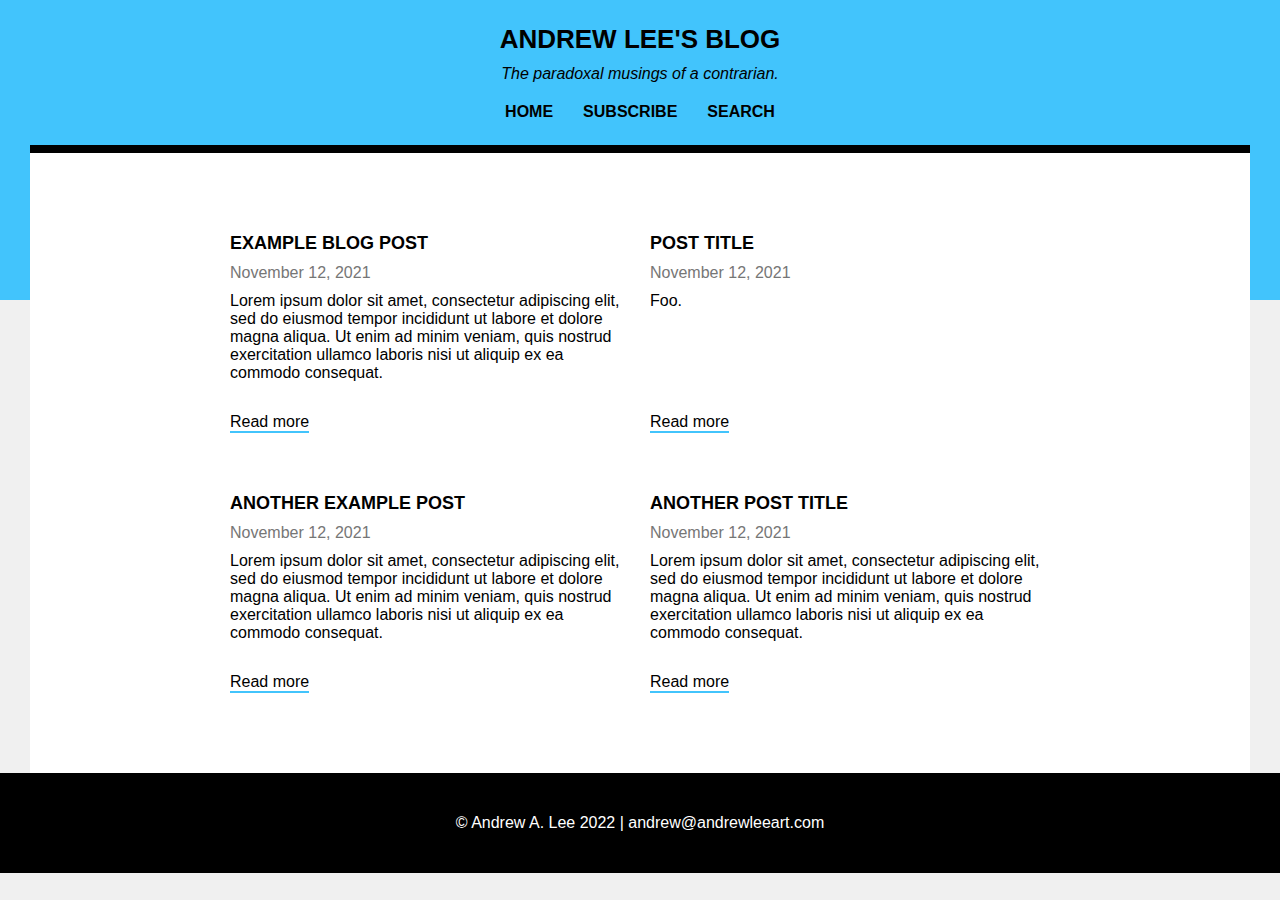
==== index.html @ b8430f3e "Initial setup" ====
<!DOCTYPE html>
<html lang="en">
  <head>
    <meta charset="utf-8"/>
    <meta name="author" content="Andrew A. Lee"/>
    <link rel="stylesheet" href="styles/main.css"/>
    <title>Andrew Lee's Blog</title>
  </head>
  <body>
    <header class="primary-header">
      <h1 class="primary-header__heading">Andrew Lee's Blog</h1>
      <h2 class="primary-header__subheading">The paradoxal musings of a contrarian.</h2>

      <nav class="primary-navigation">
        <a class="primary-navigation__link" href="index.html">Home</a>
        <a class="primary-navigation__link" href="#">Subscribe</a>
        <a class="primary-navigation__link" href="#">Search</a>
      </nav>
    </header>

    <main class="main-content">
      <div class="main-content__grid">
        <article class="article-card">
          <h3 class="article-card__heading">Example Blog Post</h3>
          <time class="article-card__date">November 12, 2021</time>
          <p class="article-card__content">Lorem ipsum dolor sit amet, consectetur adipiscing elit, sed do eiusmod tempor incididunt ut labore et dolore magna aliqua. Ut enim ad minim veniam, quis nostrud exercitation ullamco laboris nisi ut aliquip ex ea commodo consequat.</p>
          <a class="article-card__link" href="#">Read more</a>
        </article>

        <article class="article-card">
          <h3 class="article-card__heading">Post Title</h3>
          <time class="article-card__date">November 12, 2021</time>
          <p class="article-card__content">Foo.</p>
          <a class="article-card__link" href="#">Read more</a>
        </article>

        <article class="article-card">
          <h3 class="article-card__heading">Another Example Post</h3>
          <time class="article-card__date">November 12, 2021</time>
          <p class="article-card__content">Lorem ipsum dolor sit amet, consectetur adipiscing elit, sed do eiusmod tempor incididunt ut labore et dolore magna aliqua. Ut enim ad minim veniam, quis nostrud exercitation ullamco laboris nisi ut aliquip ex ea commodo consequat.</p>
          <a class="article-card__link" href="#">Read more</a>
        </article>

        <article class="article-card">
          <h3 class="article-card__heading">Another Post Title</h3>
          <time class="article-card__date">November 12, 2021</time>
          <p class="article-card__content">Lorem ipsum dolor sit amet, consectetur adipiscing elit, sed do eiusmod tempor incididunt ut labore et dolore magna aliqua. Ut enim ad minim veniam, quis nostrud exercitation ullamco laboris nisi ut aliquip ex ea commodo consequat.</p>
          <a class="article-card__link" href="#">Read more</a>
        </article>
      </div>
    </main>

    <footer class="primary-footer">
      <p class="primary-footer__copyright">&copy; Andrew A. Lee 2022</p>
    </footer>
  </body>
</html>
---- styles/main.css ----
@import url("base.css");
@import url("primary-header.css");
@import url("primary-footer.css");

.main-content {
  box-sizing: border-box;
  margin: 0 auto;
  width: 1220px;
  padding: 80px 200px;
  background-color: #fff;
  border-top: 8px solid #000;
}

.main-content::after {
  content: "";
  display: block;
  position: absolute;
  top: 0;
  left: 0;
  width: 100%;
  height: 300px;
  z-index: -1;
  background-color: #42c4fc;
}

.main-content__grid {
  display: grid;
  grid-template-columns: repeat(2, 1fr);
  grid-auto-rows: 200px;
  row-gap: 60px;
  column-gap: 20px;
}

.article-card {
  display: flex;
  flex-direction: column;
  align-items: flex-start;
}

.article-card__heading {
  font-size: 1.125rem;
  text-transform: uppercase;
}

.article-card__date,
.article-card__content,
.article-card__link {
  font-size: 1rem;
}

.article-card__date {
  margin: 10px 0;
  color: #767676;
}

.article-card__content {
  /* text-overflow: ellipsis; */
}

.article-card__link {
  margin-top: auto;
  border-bottom: 2px solid #42c4fc;
}

.article-card__link:hover,
.article-card__link:focus {
  text-decoration: none;
}
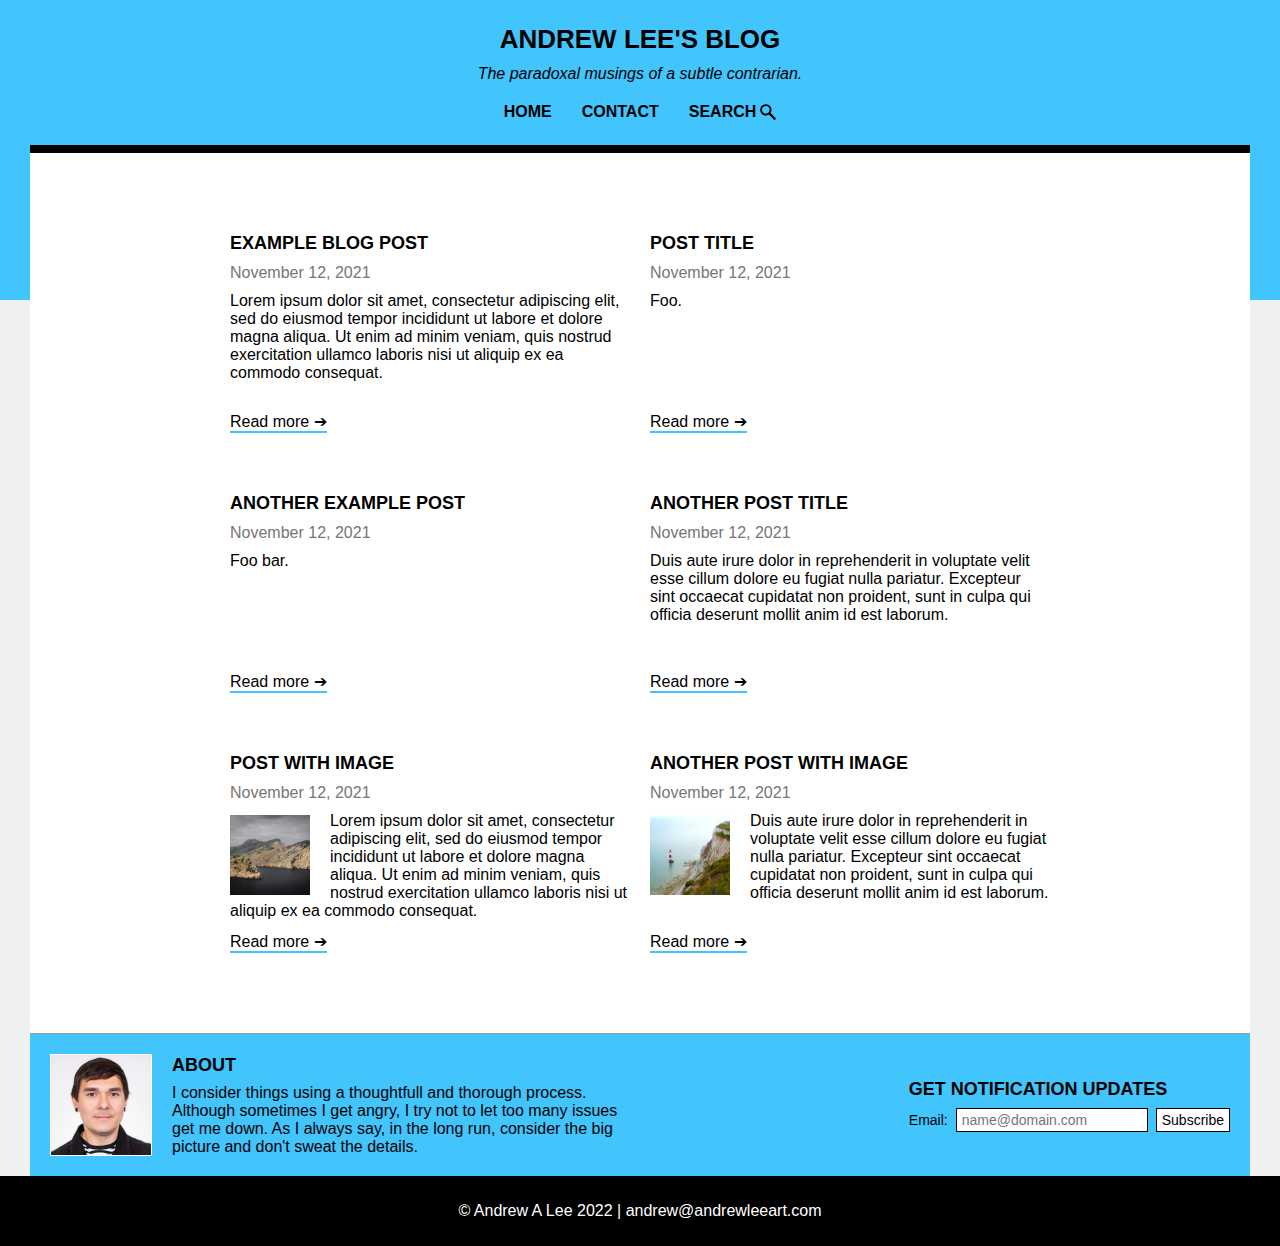
==== commit 1cde7c27: "Adds post page" ====
--- a/index.html
+++ b/index.html
@@ -1,57 +1,117 @@
 <!DOCTYPE html>
 <html lang="en">
   <head>
-    <meta charset="utf-8"/>
-    <meta name="author" content="Andrew A. Lee"/>
-    <link rel="stylesheet" href="styles/main.css"/>
+    <meta charset="utf-8" />
+    <meta name="author" content="Andrew A. Lee" />
+    <meta name="viewport" content="width=device-width, initial-scale=1" />
+    <link rel="stylesheet" href="styles/home.css" />
     <title>Andrew Lee's Blog</title>
   </head>
+
   <body>
     <header class="primary-header">
       <h1 class="primary-header__heading">Andrew Lee's Blog</h1>
-      <h2 class="primary-header__subheading">The paradoxal musings of a contrarian.</h2>
+      <h2 class="primary-header__subheading">The paradoxal musings of a subtle contrarian.</h2>
 
       <nav class="primary-navigation">
         <a class="primary-navigation__link" href="index.html">Home</a>
-        <a class="primary-navigation__link" href="#">Subscribe</a>
-        <a class="primary-navigation__link" href="#">Search</a>
+        <a class="primary-navigation__link" href="#">Contact</a>
+        <button class="primary-navigation__action" type="button">Search <img src="images/magnifying-glass.svg" width="16" height="16" alt="" /></button>
       </nav>
     </header>
 
     <main class="main-content">
-      <div class="main-content__grid">
+      <section class="main-content__grid">
         <article class="article-card">
           <h3 class="article-card__heading">Example Blog Post</h3>
           <time class="article-card__date">November 12, 2021</time>
-          <p class="article-card__content">Lorem ipsum dolor sit amet, consectetur adipiscing elit, sed do eiusmod tempor incididunt ut labore et dolore magna aliqua. Ut enim ad minim veniam, quis nostrud exercitation ullamco laboris nisi ut aliquip ex ea commodo consequat.</p>
-          <a class="article-card__link" href="#">Read more</a>
+          <div class="article-card__post">
+            <p class="article-card__content">Lorem ipsum dolor sit amet, consectetur adipiscing elit, sed do eiusmod tempor incididunt ut labore et dolore magna aliqua. Ut enim ad minim veniam, quis nostrud exercitation ullamco laboris nisi ut aliquip ex ea commodo consequat.</p>
+          </div>
+          <a class="article-card__link link-custom-underline" href="post.html">Read more ➔</a>
         </article>
 
         <article class="article-card">
           <h3 class="article-card__heading">Post Title</h3>
           <time class="article-card__date">November 12, 2021</time>
-          <p class="article-card__content">Foo.</p>
-          <a class="article-card__link" href="#">Read more</a>
+          <div class="article-card__post">
+            <p class="article-card__content">Foo.</p>
+          </div>
+          <a class="article-card__link link-custom-underline" href="post.html">Read more ➔</a>
         </article>
 
         <article class="article-card">
           <h3 class="article-card__heading">Another Example Post</h3>
           <time class="article-card__date">November 12, 2021</time>
-          <p class="article-card__content">Lorem ipsum dolor sit amet, consectetur adipiscing elit, sed do eiusmod tempor incididunt ut labore et dolore magna aliqua. Ut enim ad minim veniam, quis nostrud exercitation ullamco laboris nisi ut aliquip ex ea commodo consequat.</p>
-          <a class="article-card__link" href="#">Read more</a>
+          <div class="article-card__post"></div>
+            <p class="article-card__content">Foo bar.</p>
+          </div>
+          <a class="article-card__link link-custom-underline" href="post.html">Read more ➔</a>
         </article>
 
         <article class="article-card">
           <h3 class="article-card__heading">Another Post Title</h3>
           <time class="article-card__date">November 12, 2021</time>
-          <p class="article-card__content">Lorem ipsum dolor sit amet, consectetur adipiscing elit, sed do eiusmod tempor incididunt ut labore et dolore magna aliqua. Ut enim ad minim veniam, quis nostrud exercitation ullamco laboris nisi ut aliquip ex ea commodo consequat.</p>
-          <a class="article-card__link" href="#">Read more</a>
+          <div class="article-card__post">
+            <p class="article-card__content">Duis aute irure dolor in reprehenderit in voluptate velit esse cillum dolore eu fugiat nulla pariatur. Excepteur sint occaecat cupidatat non proident, sunt in culpa qui officia deserunt mollit anim id est laborum.</p>
+          </div>
+          <a class="article-card__link link-custom-underline" href="post.html">Read more ➔</a>
         </article>
-      </div>
+
+        <article class="article-card">
+          <h3 class="article-card__heading">Post With Image</h3>
+          <time class="article-card__date">November 12, 2021</time>
+          <div class="article-card__post">
+            <img class="article-card__image" src="images/sf-fog.jpg" width="80" height="80" alt="San Francisco fog" />
+            <p class="article-card__content">Lorem ipsum dolor sit amet, consectetur adipiscing elit, sed do eiusmod tempor incididunt ut labore et dolore magna aliqua. Ut enim ad minim veniam, quis nostrud exercitation ullamco laboris nisi ut aliquip ex ea commodo consequat.</p>
+          </div>
+          <a class="article-card__link link-custom-underline" href="post.html">Read more ➔</a>
+        </article>
+
+        <article class="article-card">
+          <h3 class="article-card__heading">Another Post With Image</h3>
+          <time class="article-card__date">November 12, 2021</time>
+          <div class="article-card__post">
+            <img class="article-card__image" src="images/lighthouse.jpg" width="80" height="80" alt="Lighthouse" />
+            <p class="article-card__content">Duis aute irure dolor in reprehenderit in voluptate velit esse cillum dolore eu fugiat nulla pariatur. Excepteur sint occaecat cupidatat non proident, sunt in culpa qui officia deserunt mollit anim id est laborum.</p>
+          </div>
+          <a class="article-card__link link-custom-underline" href="post.html">Read more ➔</a>
+        </article>
+      </section>
+
+      <aside class="supplementary-info">
+        <div class="bio-card">
+          <img class="bio-card__image" src="images/profile-image.jpg" width="100" height="100" alt="Andrew Lee's profile" />
+          <div class="bio-card__container">
+            <h3 class="bio-card__heading">About</h3>
+            <p class="bio-card__content">
+              I consider things using a thoughtfull and thorough process. Although sometimes I get angry,
+              I try not to let too many issues get me down. As I always say, in the long run, consider the big picture and
+              don't sweat the details.
+            </p>
+          </div>
+        </div>
+        <div class="subscribe-content">
+          <h3 class="subscribe-content__heading">Get Notification Updates</h3>
+          <form class="subscribe-content__form" id="subscribe-form">
+            <label class="subscribe-content__label" for="subscribe-email">Email:</label>
+            <input class="subscribe-content__input" id="subscribe-email" type="text" placeholder="name@domain.com" />
+            <button class="subscribe-content__submit" type="submit">Subscribe</button>
+          </form>
+        </div>
+      </aside>
     </main>
 
     <footer class="primary-footer">
-      <p class="primary-footer__copyright">&copy; Andrew A. Lee 2022</p>
+      <p class="primary-footer__copyright">&copy; Andrew A Lee 2022 | andrew@andrewleeart.com</p>
     </footer>
+    <script>
+      (function() {
+        const formEl = document.getElementById('subscribe-form');
+        if (formEl) {
+          formEl.addEventListener('submit', (evt) => evt.preventDefault());
+        }
+      }());
+    </script>
   </body>
 </html>
--- a/styles/home.css
+++ b/styles/home.css
@@ -0,0 +1,124 @@
+@import "./_base.css";
+@import "./_main.css";
+@import "./_primary-header.css";
+@import "./_primary-footer.css";
+
+.main-content__grid {
+  display: grid;
+  grid-template-columns: auto;
+  grid-auto-rows: 200px;
+  row-gap: 60px;
+  column-gap: 20px;
+  padding: 80px 30px;
+}
+
+.article-card {
+  display: flex;
+  flex-direction: column;
+  align-items: flex-start;
+}
+
+.article-card__heading {
+  font-size: 1.125rem;
+  text-transform: uppercase;
+}
+
+.article-card__date,
+.article-card__content,
+.article-card__link {
+  font-size: 1rem;
+}
+
+.article-card__date {
+  margin: 10px 0;
+  color: var(--color-muted);
+}
+
+.article-card__image {
+  display: block;
+  float: left;
+  margin: 3px 20px 0 0;
+}
+
+.article-card__link {
+  margin-top: auto;
+}
+
+.supplementary-info {
+  display: grid;
+  grid-template-columns: auto;
+  grid-template-rows: 150px 100px;
+  align-items: center;
+  background-color: var(--color-accent);
+  border-top: 1px solid rgb(154, 154, 154);
+  padding: 20px;
+}
+
+.bio-card {
+  display: flex;
+  align-items: center;
+  column-gap: 20px;
+}
+
+.bio-card__image {
+  border: 1px solid var(--color-secondary);
+}
+
+.bio-card__heading,
+.subscribe-content__heading {
+  margin-bottom: 8px;
+  font-size: 1.125rem;
+  text-transform: uppercase;
+}
+
+.subscribe-content__form {
+  display: flex;
+  align-items: center;
+  column-gap: 8px;
+}
+
+.subscribe-content__label,
+.subscribe-content__input,
+.subscribe-content__submit {
+  font-size: .875rem;
+  font-weight: normal;
+  line-height: 1;
+  color: var(--color-primary);
+}
+
+.subscribe-content__input {
+  width: 180px;
+  padding: 3px 5px;
+  border: 1px solid var(--color-primary);
+  border-radius: 0;
+}
+
+.subscribe-content__submit {
+  padding: 4px 5px;
+  border: 1px solid var(--color-primary);
+  cursor: pointer;
+  background-color: var(--color-secondary);
+}
+
+/* TABLET */
+@media (min-width: 768px) {
+  .main-content__grid {
+    grid-template-columns: repeat(2, 1fr);
+  }
+}
+
+/* DESKTOP */
+@media (min-width: 1200px) {
+  .main-content__grid {
+    padding: 80px 200px;
+  }
+
+  .supplementary-info {
+    grid-template-columns: repeat(2, 1fr);
+    grid-template-rows: auto;
+  }
+
+  .subscribe-content {
+    justify-self: end;
+  }
+}
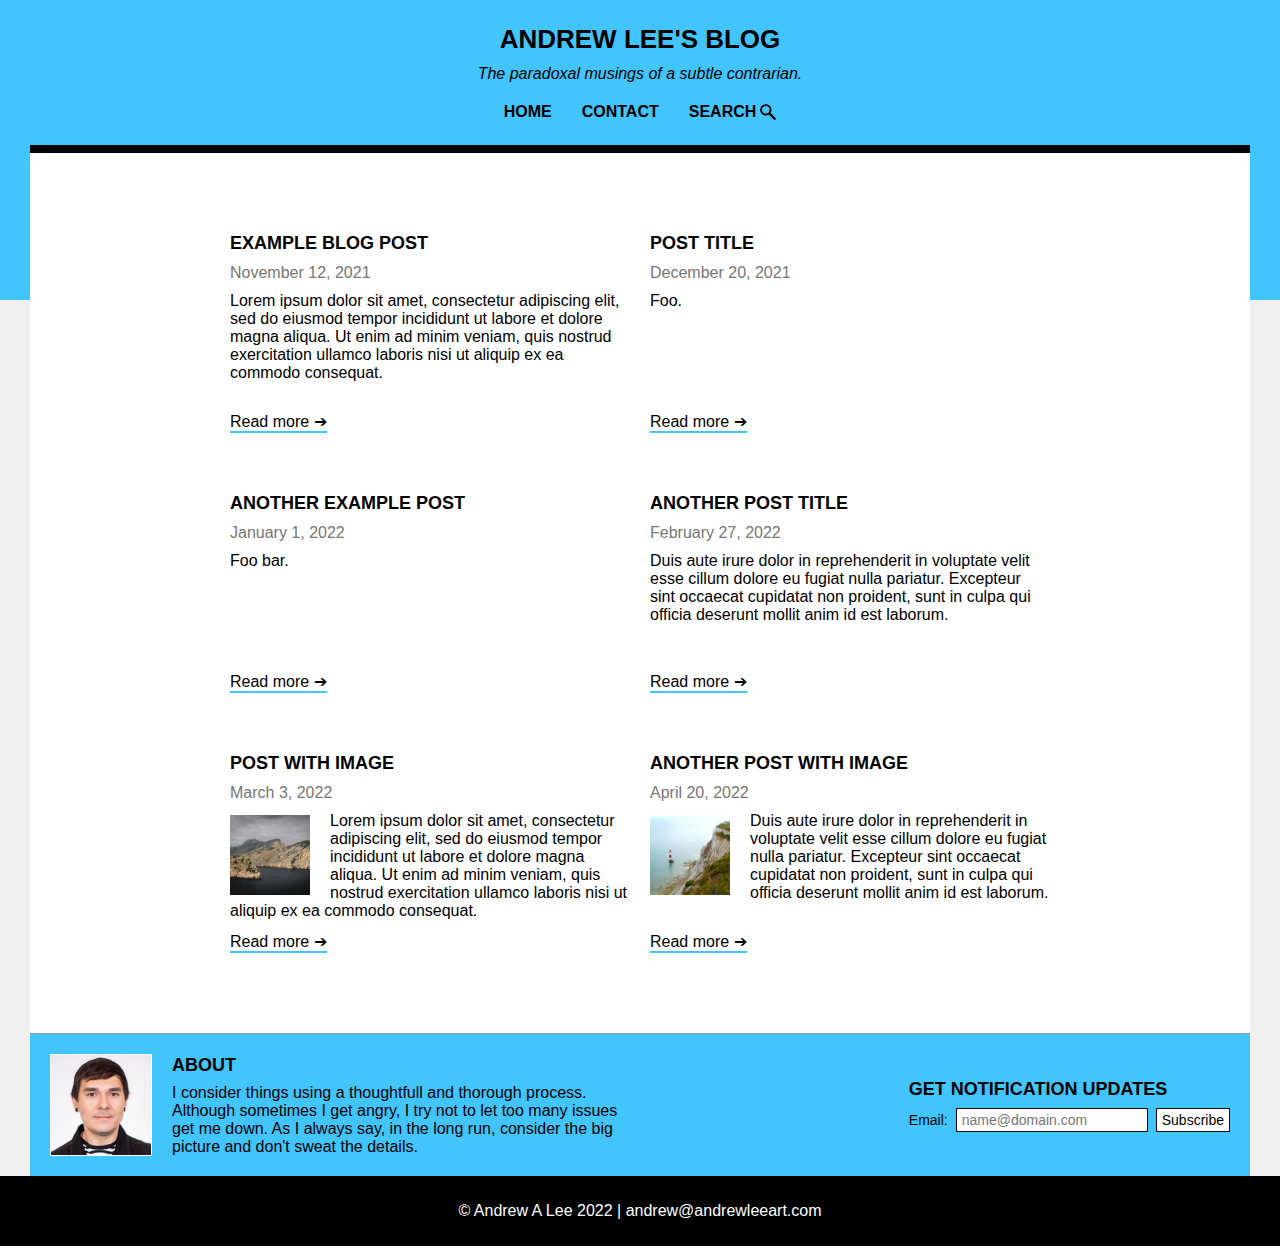
==== commit f3a1da76: "Fixes dates" ====
--- a/index.html
+++ b/index.html
@@ -33,7 +33,7 @@
 
         <article class="article-card">
           <h3 class="article-card__heading">Post Title</h3>
-          <time class="article-card__date">November 12, 2021</time>
+          <time class="article-card__date">December 20, 2021</time>
           <div class="article-card__post">
             <p class="article-card__content">Foo.</p>
           </div>
@@ -42,7 +42,7 @@
 
         <article class="article-card">
           <h3 class="article-card__heading">Another Example Post</h3>
-          <time class="article-card__date">November 12, 2021</time>
+          <time class="article-card__date">January 1, 2022</time>
           <div class="article-card__post"></div>
             <p class="article-card__content">Foo bar.</p>
           </div>
@@ -51,7 +51,7 @@
 
         <article class="article-card">
           <h3 class="article-card__heading">Another Post Title</h3>
-          <time class="article-card__date">November 12, 2021</time>
+          <time class="article-card__date">February 27, 2022</time>
           <div class="article-card__post">
             <p class="article-card__content">Duis aute irure dolor in reprehenderit in voluptate velit esse cillum dolore eu fugiat nulla pariatur. Excepteur sint occaecat cupidatat non proident, sunt in culpa qui officia deserunt mollit anim id est laborum.</p>
           </div>
@@ -60,7 +60,7 @@
 
         <article class="article-card">
           <h3 class="article-card__heading">Post With Image</h3>
-          <time class="article-card__date">November 12, 2021</time>
+          <time class="article-card__date">March 3, 2022</time>
           <div class="article-card__post">
             <img class="article-card__image" src="images/sf-fog.jpg" width="80" height="80" alt="San Francisco fog" />
             <p class="article-card__content">Lorem ipsum dolor sit amet, consectetur adipiscing elit, sed do eiusmod tempor incididunt ut labore et dolore magna aliqua. Ut enim ad minim veniam, quis nostrud exercitation ullamco laboris nisi ut aliquip ex ea commodo consequat.</p>
@@ -70,7 +70,7 @@
 
         <article class="article-card">
           <h3 class="article-card__heading">Another Post With Image</h3>
-          <time class="article-card__date">November 12, 2021</time>
+          <time class="article-card__date">April 20, 2022</time>
           <div class="article-card__post">
             <img class="article-card__image" src="images/lighthouse.jpg" width="80" height="80" alt="Lighthouse" />
             <p class="article-card__content">Duis aute irure dolor in reprehenderit in voluptate velit esse cillum dolore eu fugiat nulla pariatur. Excepteur sint occaecat cupidatat non proident, sunt in culpa qui officia deserunt mollit anim id est laborum.</p>
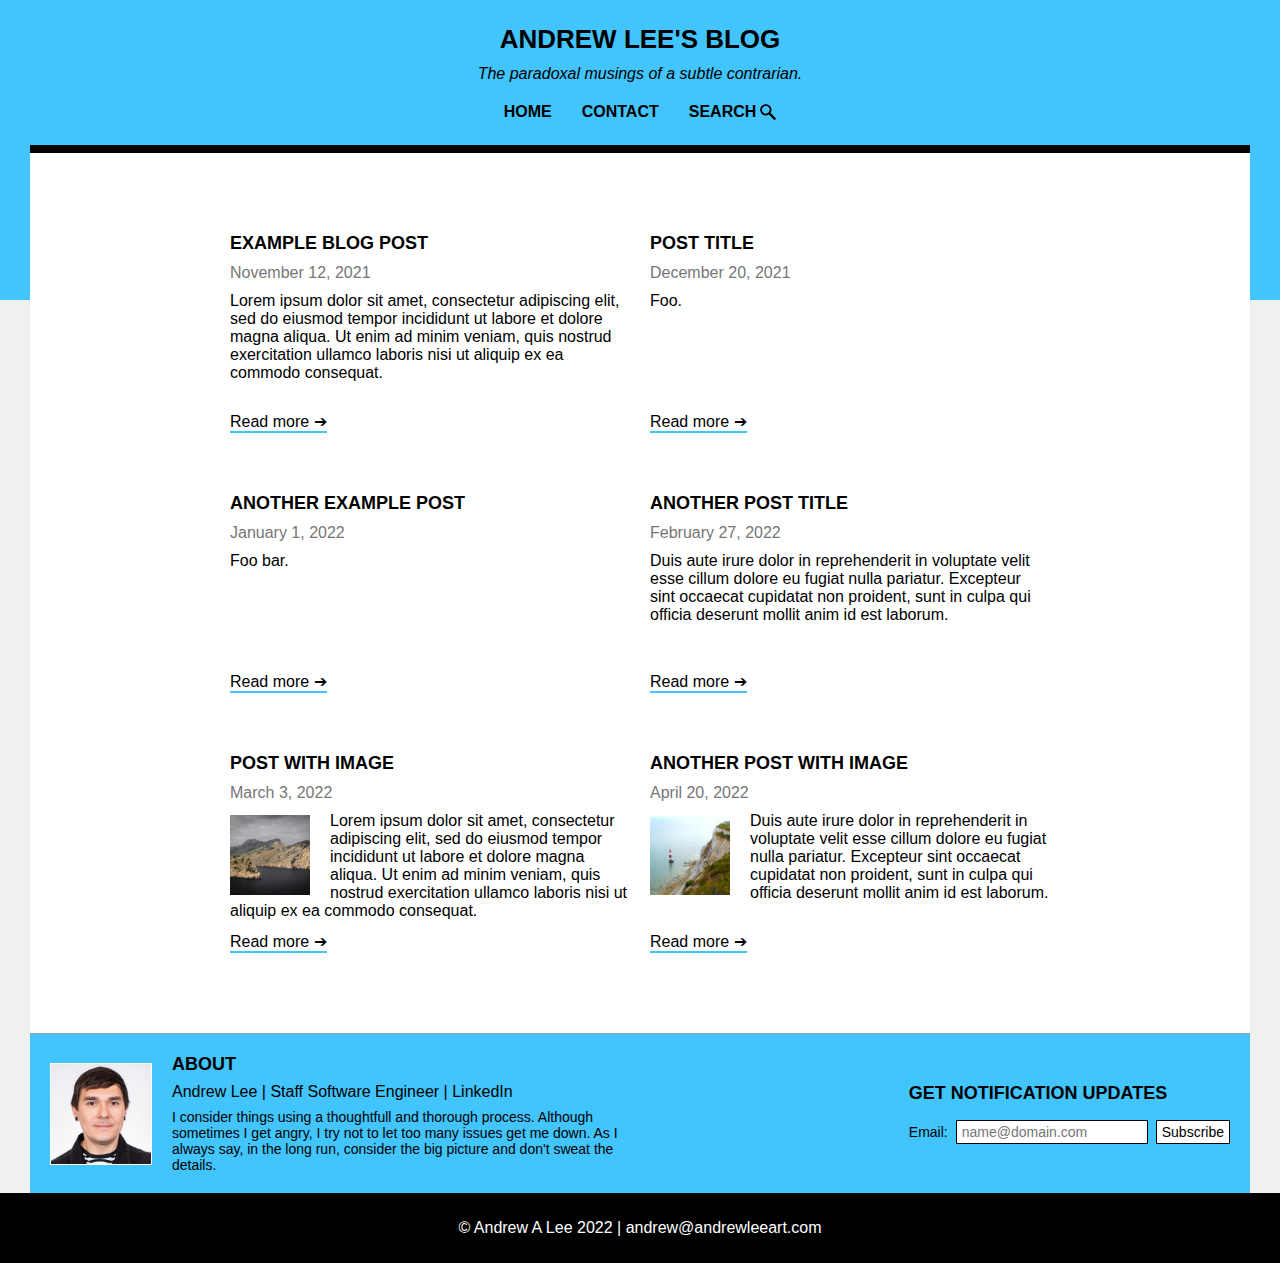
==== commit 4c30451d: "Adds detail to about info" ====
--- a/index.html
+++ b/index.html
@@ -16,7 +16,11 @@
       <nav class="primary-navigation">
         <a class="primary-navigation__link" href="index.html">Home</a>
         <a class="primary-navigation__link" href="#">Contact</a>
-        <button class="primary-navigation__action" type="button">Search <img src="images/magnifying-glass.svg" width="16" height="16" alt="" /></button>
+        <!-- Use null alt for purely decorative images -->
+        <!-- https://dequeuniversity.com/rules/axe/4.4/image-alt -->
+        <button class="primary-navigation__action" type="button">
+          Search <img src="images/magnifying-glass.svg" width="16" height="16" alt="" />
+        </button>
       </nav>
     </header>
 
@@ -83,7 +87,8 @@
         <div class="bio-card">
           <img class="bio-card__image" src="images/profile-image.jpg" width="100" height="100" alt="Andrew Lee's profile" />
           <div class="bio-card__container">
-            <h3 class="bio-card__heading">About</h3>
+            <h3 class="bio-card__heading" id="about">About</h3>
+            <h4 class="bio-card__subheading">Andrew Lee | Staff Software Engineer | LinkedIn</h4>
             <p class="bio-card__content">
               I consider things using a thoughtfull and thorough process. Although sometimes I get angry,
               I try not to let too many issues get me down. As I always say, in the long run, consider the big picture and
--- a/styles/home.css
+++ b/styles/home.css
@@ -44,62 +44,6 @@
   margin-top: auto;
 }
 
-.supplementary-info {
-  display: grid;
-  grid-template-columns: auto;
-  grid-template-rows: 150px 100px;
-  align-items: center;
-  background-color: var(--color-accent);
-  border-top: 1px solid rgb(154, 154, 154);
-  padding: 20px;
-}
-
-.bio-card {
-  display: flex;
-  align-items: center;
-  column-gap: 20px;
-}
-
-.bio-card__image {
-  border: 1px solid var(--color-secondary);
-}
-
-.bio-card__heading,
-.subscribe-content__heading {
-  margin-bottom: 8px;
-  font-size: 1.125rem;
-  text-transform: uppercase;
-}
-
-.subscribe-content__form {
-  display: flex;
-  align-items: center;
-  column-gap: 8px;
-}
-
-.subscribe-content__label,
-.subscribe-content__input,
-.subscribe-content__submit {
-  font-size: .875rem;
-  font-weight: normal;
-  line-height: 1;
-  color: var(--color-primary);
-}
-
-.subscribe-content__input {
-  width: 180px;
-  padding: 3px 5px;
-  border: 1px solid var(--color-primary);
-  border-radius: 0;
-}
-
-.subscribe-content__submit {
-  padding: 4px 5px;
-  border: 1px solid var(--color-primary);
-  cursor: pointer;
-  background-color: var(--color-secondary);
-}
-
 /* TABLET */
 @media (min-width: 768px) {
   .main-content__grid {
@@ -112,13 +56,4 @@
   .main-content__grid {
     padding: 80px 200px;
   }
-
-  .supplementary-info {
-    grid-template-columns: repeat(2, 1fr);
-    grid-template-rows: auto;
-  }
-
-  .subscribe-content {
-    justify-self: end;
-  }
 }
